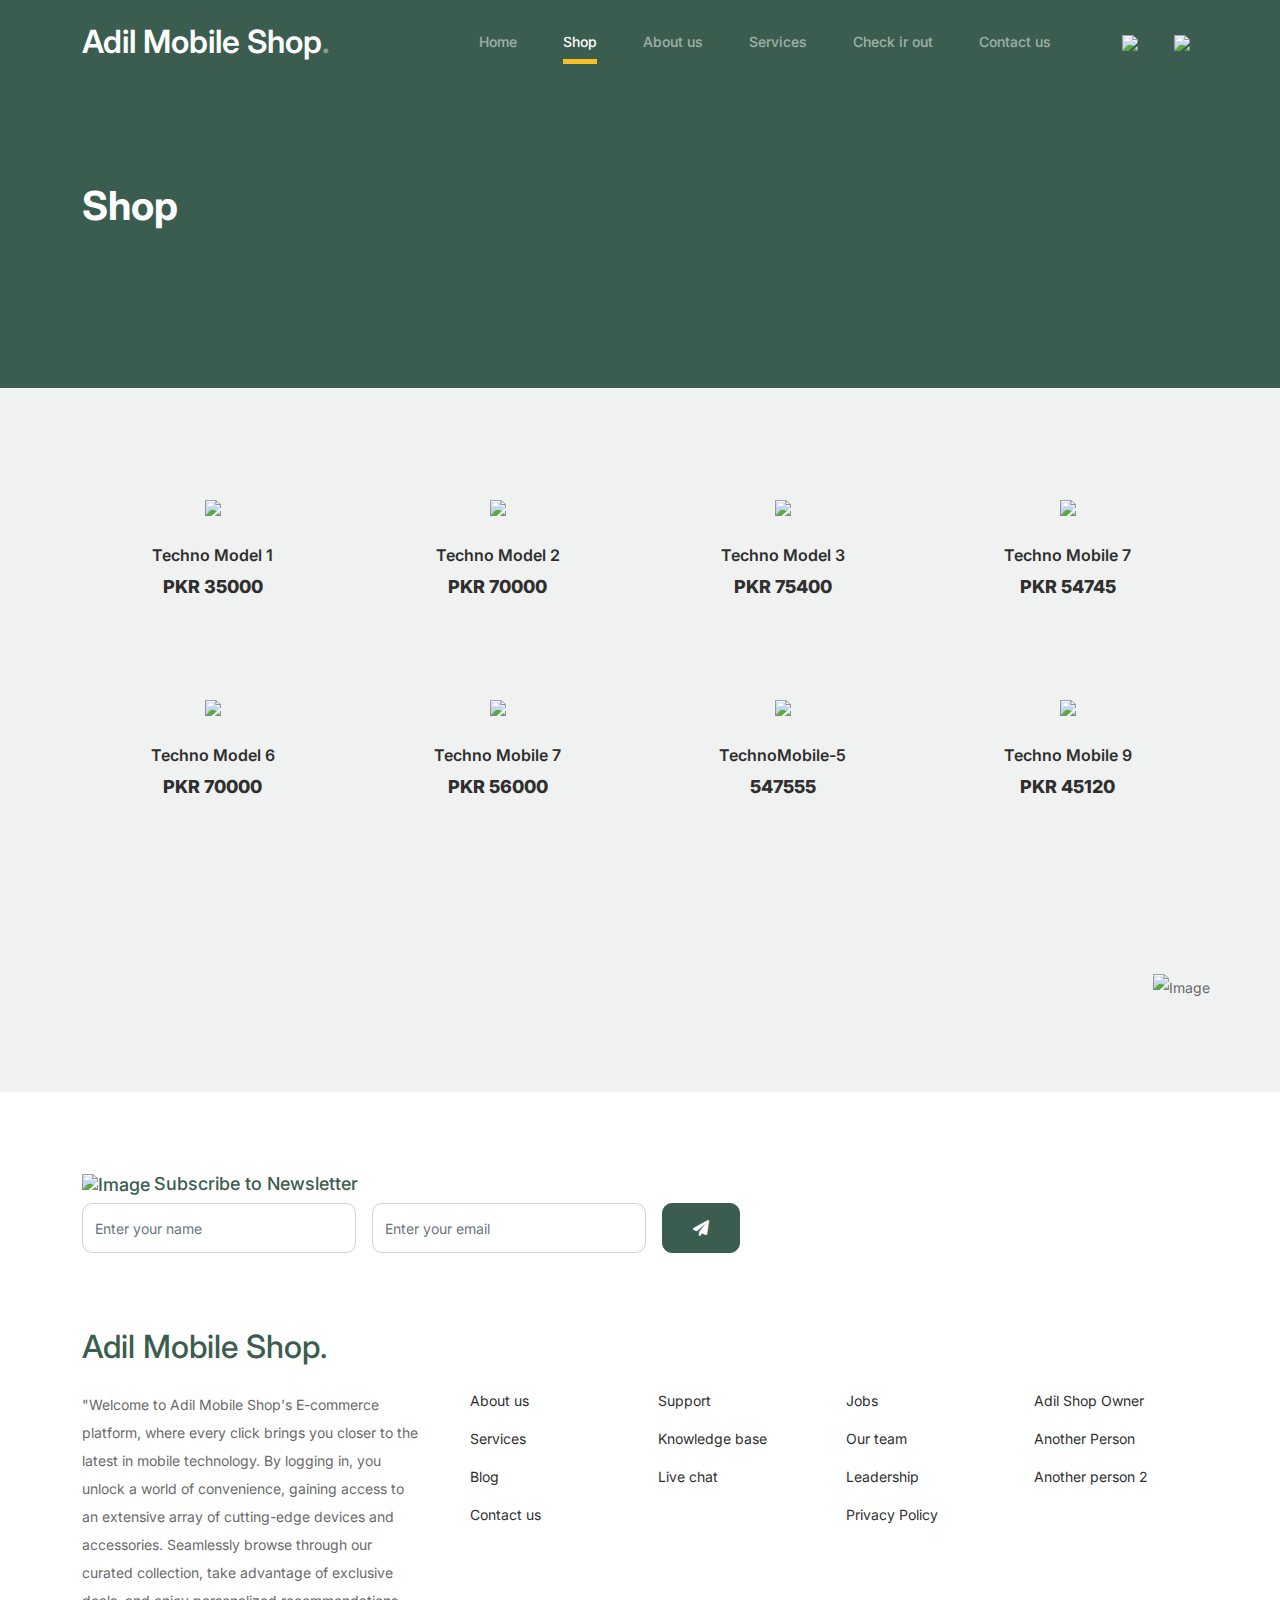
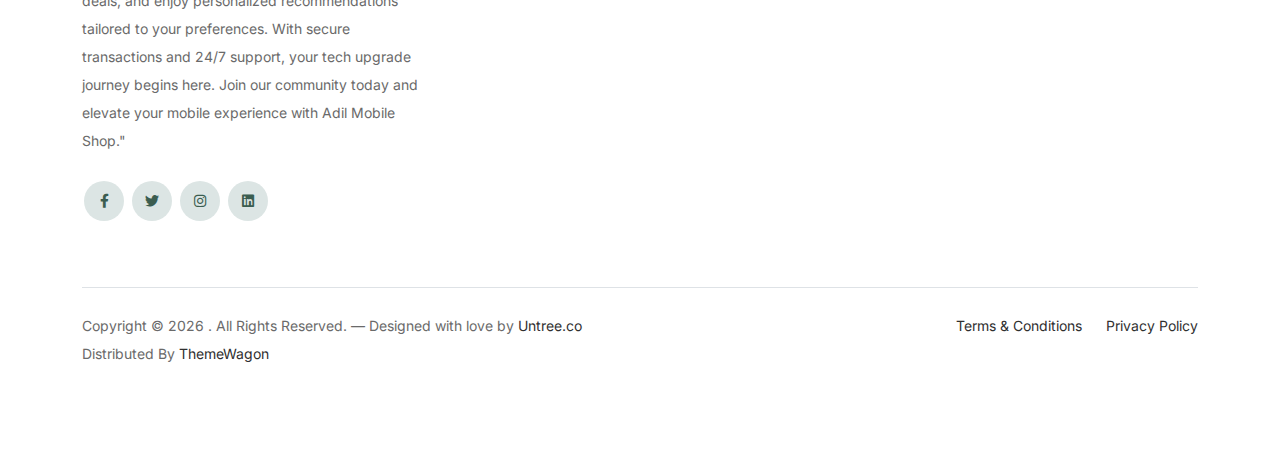
==== Prodcut Search Page.html @ b42d2dc9 "sample commit" ====
<!-- /*
* Bootstrap 5
* Template Name: Furni
* Template Author: Untree.co
* Template URI: https://untree.co/
* License: https://creativecommons.org/licenses/by/3.0/
*/ -->
<!DOCTYPE html>
<html lang="en">
  <head>
    <meta charset="utf-8" />
    <meta
      name="viewport"
      content="width=device-width, initial-scale=1, shrink-to-fit=no"
    />
    <meta name="author" content="Untree.co" />
    <link rel="shortcut icon" href="favicon.png" />

    <meta name="description" content="" />
    <meta name="keywords" content="bootstrap, bootstrap4" />

    <!-- Bootstrap CSS -->
    <link href="css/bootstrap.min.css" rel="stylesheet" />
    <link
      href="https://cdnjs.cloudflare.com/ajax/libs/font-awesome/6.0.0-beta3/css/all.min.css"
      rel="stylesheet"
    />
    <link href="css/tiny-slider.css" rel="stylesheet" />
    <link href="stylefurni.css" rel="stylesheet" />
    <title>Poduct Search Page</title>
  </head>

  <body>
    <!-- Start Header/Navigation -->
    <nav
      class="custom-navbar navbar navbar navbar-expand-md navbar-dark bg-dark"
      arial-label="Furni navigation bar"
    >
      <div class="container">
        <a class="navbar-brand" href="index.html"
          >Adil Mobile Shop<span>.</span></a
        >

        <button
          class="navbar-toggler"
          type="button"
          data-bs-toggle="collapse"
          data-bs-target="#navbarsFurni"
          aria-controls="navbarsFurni"
          aria-expanded="false"
          aria-label="Toggle navigation"
        >
          <span class="navbar-toggler-icon"></span>
        </button>

        <div class="collapse navbar-collapse" id="navbarsFurni">
          <ul class="custom-navbar-nav navbar-nav ms-auto mb-2 mb-md-0">
            <li class="nav-item">
              <a class="nav-link" href="index.html">Home</a>
            </li>
            <li class="active">
              <a class="nav-link" href="Prodcut Search Page.html">Shop</a>
            </li>
            <li><a class="nav-link" href="Aboutus.html">About us</a></li>
            <li><a class="nav-link" href="PRODUCTPAGE.html">Services</a></li>
            <li>
              <a class="nav-link" href="thispageisunderconstruction.html"
                >Check ir out</a
              >
            </li>
            <li><a class="nav-link" href="Aboutus.html">Contact us</a></li>
          </ul>

          <ul class="custom-navbar-cta navbar-nav mb-2 mb-md-0 ms-5">
            <li>
              <a class="nav-link" href="#"><img src="images/user.svg" /></a>
            </li>
            <li>
              <a class="nav-link" href="cart.html"
                ><img src="images/cart.svg"
              /></a>
            </li>
          </ul>
        </div>
      </div>
    </nav>
    <!-- End Header/Navigation -->

    <!-- Start Hero Section -->
    <div class="hero">
      <div class="container">
        <div class="row justify-content-between">
          <div class="col-lg-5">
            <div class="intro-excerpt">
              <h1>Shop</h1>
            </div>
          </div>
          <div class="col-lg-7"></div>
        </div>
      </div>
    </div>
    <!-- End Hero Section -->

    <div class="untree_co-section product-section before-footer-section">
      <div class="container">
        <div class="row">
          <!-- Start Column 1 -->
          <div class="col-12 col-md-4 col-lg-3 mb-5">
            <a class="product-item" href="PRODUCTPAGE.html">
              <img
                src="images/TechnoMobile-7.jpg"
                class="img-fluid product-thumbnail"
              />
              <h3 class="product-title">Techno Model 1</h3>
              <strong class="product-price">PKR 35000</strong>

              <span class="icon-cross">
                <img src="images/cross.svg" class="img-fluid" />
              </span>
            </a>
          </div>
          <!-- End Column 1 -->

          <!-- Start Column 2 -->
          <div class="col-12 col-md-4 col-lg-3 mb-5">
            <a class="product-item" href="PRODUCTPAGE.html">
              <img
                src="images/TechnoMobile-10.jpg"
                class="img-fluid product-thumbnail"
              />
              <h3 class="product-title">Techno Model 2</h3>
              <strong class="product-price">PKR 70000</strong>

              <span class="icon-cross">
                <img src="images/cross.svg" class="img-fluid" />
              </span>
            </a>
          </div>
          <!-- End Column 2 -->

          <!-- Start Column 3 -->
          <div class="col-12 col-md-4 col-lg-3 mb-5">
            <a class="product-item" href="PRODUCTPAGE.html">
              <img
                src="images/TechnoMobile-4.jpg"
                class="img-fluid product-thumbnail"
              />
              <h3 class="product-title">Techno Model 3</h3>
              <strong class="product-price">PKR 75400</strong>

              <span class="icon-cross">
                <img src="images/cross.svg" class="img-fluid" />
              </span>
            </a>
          </div>
          <!-- End Column 3 -->

          <!-- Start Column 4 -->
          <div class="col-12 col-md-4 col-lg-3 mb-5">
            <a class="product-item" href="PRODUCTPAGE.html">
              <img
                src="images/TechnoMobile-8.jpg"
                class="img-fluid product-thumbnail"
              />
              <h3 class="product-title">Techno Mobile 7</h3>
              <strong class="product-price">PKR 54745</strong>

              <span class="icon-cross">
                <img src="images/cross.svg" class="img-fluid" />
              </span>
            </a>
          </div>
          <!-- End Column 4 -->

          <!-- Start Column 1 -->
          <div class="col-12 col-md-4 col-lg-3 mb-5">
            <a class="product-item" href="PRODUCTPAGE.html">
              <img
                src="images/TechnoMobile.jpg"
                class="img-fluid product-thumbnail"
              />
              <h3 class="product-title">Techno Model 6</h3>
              <strong class="product-price">PKR 70000</strong>

              <span class="icon-cross">
                <img src="images/cross.svg" class="img-fluid" />
              </span>
            </a>
          </div>
          <!-- End Column 1 -->

          <!-- Start Column 2 -->
          <div class="col-12 col-md-4 col-lg-3 mb-5">
            <a class="product-item" href="PRODUCTPAGE.html">
              <img
                src="images/TechnoMobile-10.jpg"
                class="img-fluid product-thumbnail"
              />
              <h3 class="product-title">Techno Mobile 7</h3>
              <strong class="product-price">PKR 56000</strong>

              <span class="icon-cross">
                <img src="images/cross.svg" class="img-fluid" />
              </span>
            </a>
          </div>
          <!-- End Column 2 -->

          <!-- Start Column 3 -->
          <div class="col-12 col-md-4 col-lg-3 mb-5">
            <a class="product-item" href="PRODUCTPAGE.html">
              <img
                src="images/TechnoMobile-5.jpg"
                class="img-fluid product-thumbnail"
              />
              <h3 class="product-title">TechnoMobile-5</h3>
              <strong class="product-price">547555</strong>

              <span class="icon-cross">
                <img src="images/cross.svg" class="img-fluid" />
              </span>
            </a>
          </div>
          <!-- End Column 3 -->

          <!-- Start Column 4 -->
          <div class="col-12 col-md-4 col-lg-3 mb-5">
            <a class="product-item" href="PRODUCTPAGE.html">
              <img
                src="images/TechnoMobile-6.jpg"
                class="img-fluid product-thumbnail"
              />
              <h3 class="product-title">Techno Mobile 9</h3>
              <strong class="product-price">PKR 45120</strong>

              <span class="icon-cross">
                <img src="images/cross.svg" class="img-fluid" />
              </span>
            </a>
          </div>
          <!-- End Column 4 -->
        </div>
      </div>
    </div>

    <!-- Start Footer Section -->
    <footer class="footer-section">
      <div class="container relative">
        <div class="sofa-img">
          <img
            src="images/Mobile Collection.png"
            alt="Image"
            class="img-fluid"
          />
        </div>

        <div class="row">
          <div class="col-lg-8">
            <div class="subscription-form">
              <h3 class="d-flex align-items-center">
                <span class="me-1"
                  ><img
                    src="images/envelope-outline.svg"
                    alt="Image"
                    class="img-fluid" /></span
                ><span>Subscribe to Newsletter</span>
              </h3>

              <form action="#" class="row g-3">
                <div class="col-auto">
                  <input
                    type="text"
                    class="form-control"
                    placeholder="Enter your name"
                  />
                </div>
                <div class="col-auto">
                  <input
                    type="email"
                    class="form-control"
                    placeholder="Enter your email"
                  />
                </div>
                <div class="col-auto">
                  <button class="btn btn-primary">
                    <span class="fa fa-paper-plane"></span>
                  </button>
                </div>
              </form>
            </div>
          </div>
        </div>

        <div class="row g-5 mb-5">
          <div class="col-lg-4">
            <div class="mb-4 footer-logo-wrap">
              <a href="#" class="footer-logo">Adil Mobile Shop<span>.</span></a>
            </div>
            <p class="mb-4">
              "Welcome to Adil Mobile Shop's E-commerce platform, where every
              click brings you closer to the latest in mobile technology. By
              logging in, you unlock a world of convenience, gaining access to
              an extensive array of cutting-edge devices and accessories.
              Seamlessly browse through our curated collection, take advantage
              of exclusive deals, and enjoy personalized recommendations
              tailored to your preferences. With secure transactions and 24/7
              support, your tech upgrade journey begins here. Join our community
              today and elevate your mobile experience with Adil Mobile Shop."
            </p>

            <ul class="list-unstyled custom-social">
              <li>
                <a href="#"><span class="fa fa-brands fa-facebook-f"></span></a>
              </li>
              <li>
                <a href="#"><span class="fa fa-brands fa-twitter"></span></a>
              </li>
              <li>
                <a href="#"><span class="fa fa-brands fa-instagram"></span></a>
              </li>
              <li>
                <a href="#"><span class="fa fa-brands fa-linkedin"></span></a>
              </li>
            </ul>
          </div>

          <div class="col-lg-8">
            <div class="row links-wrap">
              <div class="col-6 col-sm-6 col-md-3">
                <ul class="list-unstyled">
                  <li><a href="#">About us</a></li>
                  <li><a href="#">Services</a></li>
                  <li><a href="#">Blog</a></li>
                  <li><a href="#">Contact us</a></li>
                </ul>
              </div>

              <div class="col-6 col-sm-6 col-md-3">
                <ul class="list-unstyled">
                  <li><a href="#">Support</a></li>
                  <li><a href="#">Knowledge base</a></li>
                  <li><a href="#">Live chat</a></li>
                </ul>
              </div>

              <div class="col-6 col-sm-6 col-md-3">
                <ul class="list-unstyled">
                  <li><a href="#">Jobs</a></li>
                  <li><a href="#">Our team</a></li>
                  <li><a href="#">Leadership</a></li>
                  <li><a href="#">Privacy Policy</a></li>
                </ul>
              </div>

              <div class="col-6 col-sm-6 col-md-3">
                <ul class="list-unstyled">
                  <li><a href="#">Adil Shop Owner</a></li>
                  <li><a href="#">Another Person</a></li>
                  <li><a href="#">Another person 2</a></li>
                </ul>
              </div>
            </div>
          </div>
        </div>

        <div class="border-top copyright">
          <div class="row pt-4">
            <div class="col-lg-6">
              <p class="mb-2 text-center text-lg-start">
                Copyright &copy;
                <script>
                  document.write(new Date().getFullYear());
                </script>
                . All Rights Reserved. &mdash; Designed with love by
                <a href="https://untree.co">Untree.co</a> Distributed By
                <a href="https://themewagon.com">ThemeWagon</a>
                <!-- License information: https://untree.co/license/ -->
              </p>
            </div>

            <div class="col-lg-6 text-center text-lg-end">
              <ul class="list-unstyled d-inline-flex ms-auto">
                <li class="me-4"><a href="#">Terms &amp; Conditions</a></li>
                <li><a href="#">Privacy Policy</a></li>
              </ul>
            </div>
          </div>
        </div>
      </div>
    </footer>
    <!-- End Footer Section -->

    <script src="js/bootstrap.bundle.min.js"></script>
    <script src="js/tiny-slider.js"></script>
    <script src="js/custom.js"></script>
  </body>
</html>
---- css/tiny-slider.css ----
.tns-outer{padding:0 !important}.tns-outer [hidden]{display:none !important}.tns-outer [aria-controls],.tns-outer [data-action]{cursor:pointer}.tns-slider{-webkit-transition:all 0s;-moz-transition:all 0s;transition:all 0s}.tns-slider>.tns-item{-webkit-box-sizing:border-box;-moz-box-sizing:border-box;box-sizing:border-box}.tns-horizontal.tns-subpixel{white-space:nowrap}.tns-horizontal.tns-subpixel>.tns-item{display:inline-block;vertical-align:top;white-space:normal}.tns-horizontal.tns-no-subpixel:after{content:'';display:table;clear:both}.tns-horizontal.tns-no-subpixel>.tns-item{float:left}.tns-horizontal.tns-carousel.tns-no-subpixel>.tns-item{margin-right:-100%}.tns-no-calc{position:relative;left:0}.tns-gallery{position:relative;left:0;min-height:1px}.tns-gallery>.tns-item{position:absolute;left:-100%;-webkit-transition:transform 0s, opacity 0s;-moz-transition:transform 0s, opacity 0s;transition:transform 0s, opacity 0s}.tns-gallery>.tns-slide-active{position:relative;left:auto !important}.tns-gallery>.tns-moving{-webkit-transition:all 0.25s;-moz-transition:all 0.25s;transition:all 0.25s}.tns-autowidth{display:inline-block}.tns-lazy-img{-webkit-transition:opacity 0.6s;-moz-transition:opacity 0.6s;transition:opacity 0.6s;opacity:0.6}.tns-lazy-img.tns-complete{opacity:1}.tns-ah{-webkit-transition:height 0s;-moz-transition:height 0s;transition:height 0s}.tns-ovh{overflow:hidden}.tns-visually-hidden{position:absolute;left:-10000em}.tns-transparent{opacity:0;visibility:hidden}.tns-fadeIn{opacity:1;filter:alpha(opacity=100);z-index:0}.tns-normal,.tns-fadeOut{opacity:0;filter:alpha(opacity=0);z-index:-1}.tns-vpfix{white-space:nowrap}.tns-vpfix>div,.tns-vpfix>li{display:inline-block}.tns-t-subp2{margin:0 auto;width:310px;position:relative;height:10px;overflow:hidden}.tns-t-ct{width:2333.3333333%;width:-webkit-calc(100% * 70 / 3);width:-moz-calc(100% * 70 / 3);width:calc(100% * 70 / 3);position:absolute;right:0}.tns-t-ct:after{content:'';display:table;clear:both}.tns-t-ct>div{width:1.4285714%;width:-webkit-calc(100% / 70);width:-moz-calc(100% / 70);width:calc(100% / 70);height:10px;float:left}

/*# sourceMappingURL=sourcemaps/tiny-slider.css.map */
---- stylefurni.css ----
/*
* Template Name: UntreeStore
* Template Author: Untree.co
* Author URI: https://untree.co/
* License: https://creativecommons.org/licenses/by/3.0/
*/
@import url("https://fonts.googleapis.com/css2?family=Inter:wght@400;500;600;700;800&display=swap");
body {
  overflow-x: hidden;
  position: relative; }

body {
  font-family: "Inter", sans-serif;
  font-weight: 400;
  line-height: 28px;
  color: #6a6a6a;
  font-size: 14px;
  background-color: #eff2f1; }

a {
  text-decoration: none;
  -webkit-transition: .3s all ease;
  -o-transition: .3s all ease;
  transition: .3s all ease;
  color: #2f2f2f;
  text-decoration: underline; }
  a:hover {
    color: #2f2f2f;
    text-decoration: none; }
  a.more {
    font-weight: 600; }

.custom-navbar {
  background: #3b5d50 !important;
  padding-top: 20px;
  padding-bottom: 20px; }
  .custom-navbar .navbar-brand {
    font-size: 32px;
    font-weight: 600; }
    .custom-navbar .navbar-brand > span {
      opacity: .4; }
  .custom-navbar .navbar-toggler {
    border-color: transparent; }
    .custom-navbar .navbar-toggler:active, .custom-navbar .navbar-toggler:focus {
      -webkit-box-shadow: none;
      box-shadow: none;
      outline: none; }
  @media (min-width: 992px) {
    .custom-navbar .custom-navbar-nav li {
      margin-left: 15px;
      margin-right: 15px; } }
  .custom-navbar .custom-navbar-nav li a {
    font-weight: 500;
    color: #ffffff !important;
    opacity: .5;
    -webkit-transition: .3s all ease;
    -o-transition: .3s all ease;
    transition: .3s all ease;
    position: relative; }
    @media (min-width: 768px) {
      .custom-navbar .custom-navbar-nav li a:before {
        content: "";
        position: absolute;
        bottom: 0;
        left: 8px;
        right: 8px;
        background: #f9bf29;
        height: 5px;
        opacity: 1;
        visibility: visible;
        width: 0;
        -webkit-transition: .15s all ease-out;
        -o-transition: .15s all ease-out;
        transition: .15s all ease-out; } }
    .custom-navbar .custom-navbar-nav li a:hover {
      opacity: 1; }
      .custom-navbar .custom-navbar-nav li a:hover:before {
        width: calc(100% - 16px); }
  .custom-navbar .custom-navbar-nav li.active a {
    opacity: 1; }
    .custom-navbar .custom-navbar-nav li.active a:before {
      width: calc(100% - 16px); }
  .custom-navbar .custom-navbar-cta {
    margin-left: 0 !important;
    -webkit-box-orient: horizontal;
    -webkit-box-direction: normal;
    -ms-flex-direction: row;
    flex-direction: row; }
    @media (min-width: 768px) {
      .custom-navbar .custom-navbar-cta {
        margin-left: 40px !important; } }
    .custom-navbar .custom-navbar-cta li {
      margin-left: 0px;
      margin-right: 0px; }
      .custom-navbar .custom-navbar-cta li:first-child {
        margin-right: 20px; }

.hero {
  background: #3b5d50;
  padding: calc(4rem - 30px) 0 0rem 0; }
  @media (min-width: 768px) {
    .hero {
      padding: calc(4rem - 30px) 0 4rem 0; } }
  @media (min-width: 992px) {
    .hero {
      padding: calc(8rem - 30px) 0 8rem 0; } }
  .hero .intro-excerpt {
    position: relative;
    z-index: 4; }
    @media (min-width: 992px) {
      .hero .intro-excerpt {
        max-width: 450px; } }
  .hero h1 {
    font-weight: 700;
    color: #ffffff;
    margin-bottom: 30px; }
    @media (min-width: 1400px) {
      .hero h1 {
        font-size: 54px; } }
  .hero p {
    color: rgba(255, 255, 255, 0.5);
    margin-botom: 30px; }
  .hero .hero-img-wrap {
    position: relative; }
    .hero .hero-img-wrap img {
      position: relative;
      top: 0px;
      right: 0px;
      z-index: 2;
      max-width: 780px;
      left: -20px; }
      @media (min-width: 768px) {
        .hero .hero-img-wrap img {
          right: 0px;
          left: -100px; } }
      @media (min-width: 992px) {
        .hero .hero-img-wrap img {
          left: 0px;
          top: -80px;
          position: absolute;
          right: -50px; } }
      @media (min-width: 1200px) {
        .hero .hero-img-wrap img {
          left: 0px;
          top: -80px;
          right: -100px; } }
    .hero .hero-img-wrap:after {
      content: "";
      position: absolute;
      width: 255px;
      height: 217px;
      background-image: url("../images/dots-light.svg");
      background-size: contain;
      background-repeat: no-repeat;
      right: -100px;
      top: -0px; }
      @media (min-width: 1200px) {
        .hero .hero-img-wrap:after {
          top: -40px; } }

.btn {
  font-weight: 600;
  padding: 12px 30px;
  border-radius: 30px;
  color: #ffffff;
  background: #2f2f2f;
  border-color: #2f2f2f; }
  .btn:hover {
    color: #ffffff;
    background: #222222;
    border-color: #222222; }
  .btn:active, .btn:focus {
    outline: none !important;
    -webkit-box-shadow: none;
    box-shadow: none; }
  .btn.btn-primary {
    background: #3b5d50;
    border-color: #3b5d50; }
    .btn.btn-primary:hover {
      background: #314d43;
      border-color: #314d43; }
  .btn.btn-secondary {
    color: #2f2f2f;
    background: #f9bf29;
    border-color: #f9bf29; }
    .btn.btn-secondary:hover {
      background: #f8b810;
      border-color: #f8b810; }
  .btn.btn-white-outline {
    background: transparent;
    border-width: 2px;
    border-color: rgba(255, 255, 255, 0.3); }
    .btn.btn-white-outline:hover {
      border-color: white;
      color: #ffffff; }

.section-title {
  color: #2f2f2f; }

.product-section {
  padding: 7rem 0; }
  .product-section .product-item {
    text-align: center;
    text-decoration: none;
    display: block;
    position: relative;
    padding-bottom: 50px;
    cursor: pointer; }
    .product-section .product-item .product-thumbnail {
      margin-bottom: 30px;
      position: relative;
      top: 0;
      -webkit-transition: .3s all ease;
      -o-transition: .3s all ease;
      transition: .3s all ease; }
    .product-section .product-item h3 {
      font-weight: 600;
      font-size: 16px; }
    .product-section .product-item strong {
      font-weight: 800 !important;
      font-size: 18px !important; }
    .product-section .product-item h3, .product-section .product-item strong {
      color: #2f2f2f;
      text-decoration: none; }
    .product-section .product-item .icon-cross {
      position: absolute;
      width: 35px;
      height: 35px;
      display: inline-block;
      background: #2f2f2f;
      bottom: 15px;
      left: 50%;
      -webkit-transform: translateX(-50%);
      -ms-transform: translateX(-50%);
      transform: translateX(-50%);
      margin-bottom: -17.5px;
      border-radius: 50%;
      opacity: 0;
      visibility: hidden;
      -webkit-transition: .3s all ease;
      -o-transition: .3s all ease;
      transition: .3s all ease; }
      .product-section .product-item .icon-cross img {
        position: absolute;
        left: 50%;
        top: 50%;
        -webkit-transform: translate(-50%, -50%);
        -ms-transform: translate(-50%, -50%);
        transform: translate(-50%, -50%); }
    .product-section .product-item:before {
      bottom: 0;
      left: 0;
      right: 0;
      position: absolute;
      content: "";
      background: #dce5e4;
      height: 0%;
      z-index: -1;
      border-radius: 10px;
      -webkit-transition: .3s all ease;
      -o-transition: .3s all ease;
      transition: .3s all ease; }
    .product-section .product-item:hover .product-thumbnail {
      top: -25px; }
    .product-section .product-item:hover .icon-cross {
      bottom: 0;
      opacity: 1;
      visibility: visible; }
    .product-section .product-item:hover:before {
      height: 70%; }

.why-choose-section {
  padding: 7rem 0; }
  .why-choose-section .img-wrap {
    position: relative; }
    .why-choose-section .img-wrap:before {
      position: absolute;
      content: "";
      width: 255px;
      height: 217px;
      background-image: url("../images/dots-yellow.svg");
      background-repeat: no-repeat;
      background-size: contain;
      -webkit-transform: translate(-40%, -40%);
      -ms-transform: translate(-40%, -40%);
      transform: translate(-40%, -40%);
      z-index: -1; }
    .why-choose-section .img-wrap img {
      border-radius: 20px; }

.feature {
  margin-bottom: 30px; }
  .feature .icon {
    display: inline-block;
    position: relative;
    margin-bottom: 20px; }
    .feature .icon:before {
      content: "";
      width: 33px;
      height: 33px;
      position: absolute;
      background: rgba(59, 93, 80, 0.2);
      border-radius: 50%;
      right: -8px;
      bottom: 0; }
  .feature h3 {
    font-size: 14px;
    color: #2f2f2f; }
  .feature p {
    font-size: 14px;
    line-height: 22px;
    color: #6a6a6a; }

.we-help-section {
  padding: 7rem 0; }
  .we-help-section .imgs-grid {
    display: -ms-grid;
    display: grid;
    -ms-grid-columns: (1fr)[27];
    grid-template-columns: repeat(27, 1fr);
    position: relative; }
    .we-help-section .imgs-grid:before {
      position: absolute;
      content: "";
      width: 255px;
      height: 217px;
      background-image: url("../images/dots-green.svg");
      background-size: contain;
      background-repeat: no-repeat;
      -webkit-transform: translate(-40%, -40%);
      -ms-transform: translate(-40%, -40%);
      transform: translate(-40%, -40%);
      z-index: -1; }
    .we-help-section .imgs-grid .grid {
      position: relative; }
      .we-help-section .imgs-grid .grid img {
        border-radius: 20px;
        max-width: 100%; }
      .we-help-section .imgs-grid .grid.grid-1 {
        -ms-grid-column: 1;
        -ms-grid-column-span: 18;
        grid-column: 1 / span 18;
        -ms-grid-row: 1;
        -ms-grid-row-span: 27;
        grid-row: 1 / span 27; }
      .we-help-section .imgs-grid .grid.grid-2 {
        -ms-grid-column: 19;
        -ms-grid-column-span: 27;
        grid-column: 19 / span 27;
        -ms-grid-row: 1;
        -ms-grid-row-span: 5;
        grid-row: 1 / span 5;
        padding-left: 20px; }
      .we-help-section .imgs-grid .grid.grid-3 {
        -ms-grid-column: 14;
        -ms-grid-column-span: 16;
        grid-column: 14 / span 16;
        -ms-grid-row: 6;
        -ms-grid-row-span: 27;
        grid-row: 6 / span 27;
        padding-top: 20px; }

.custom-list {
  width: 100%; }
  .custom-list li {
    display: inline-block;
    width: calc(50% - 20px);
    margin-bottom: 12px;
    line-height: 1.5;
    position: relative;
    padding-left: 20px; }
    .custom-list li:before {
      content: "";
      width: 8px;
      height: 8px;
      border-radius: 50%;
      border: 2px solid #3b5d50;
      position: absolute;
      left: 0;
      top: 8px; }

.popular-product {
  padding: 0 0 7rem 0; }
  .popular-product .product-item-sm h3 {
    font-size: 14px;
    font-weight: 700;
    color: #2f2f2f; }
  .popular-product .product-item-sm a {
    text-decoration: none;
    color: #2f2f2f;
    -webkit-transition: .3s all ease;
    -o-transition: .3s all ease;
    transition: .3s all ease; }
    .popular-product .product-item-sm a:hover {
      color: rgba(47, 47, 47, 0.5); }
  .popular-product .product-item-sm p {
    line-height: 1.4;
    margin-bottom: 10px;
    font-size: 14px; }
  .popular-product .product-item-sm .thumbnail {
    margin-right: 10px;
    -webkit-box-flex: 0;
    -ms-flex: 0 0 120px;
    flex: 0 0 120px;
    position: relative; }
    .popular-product .product-item-sm .thumbnail:before {
      content: "";
      position: absolute;
      border-radius: 20px;
      background: #dce5e4;
      width: 98px;
      height: 98px;
      top: 50%;
      left: 50%;
      -webkit-transform: translate(-50%, -50%);
      -ms-transform: translate(-50%, -50%);
      transform: translate(-50%, -50%);
      z-index: -1; }

.testimonial-section {
  padding: 3rem 0 7rem 0; }

.testimonial-slider-wrap {
  position: relative; }
  .testimonial-slider-wrap .tns-inner {
    padding-top: 30px; }
  .testimonial-slider-wrap .item .testimonial-block blockquote {
    font-size: 16px; }
    @media (min-width: 768px) {
      .testimonial-slider-wrap .item .testimonial-block blockquote {
        line-height: 32px;
        font-size: 18px; } }
  .testimonial-slider-wrap .item .testimonial-block .author-info .author-pic {
    margin-bottom: 20px; }
    .testimonial-slider-wrap .item .testimonial-block .author-info .author-pic img {
      max-width: 80px;
      border-radius: 50%; }
  .testimonial-slider-wrap .item .testimonial-block .author-info h3 {
    font-size: 14px;
    font-weight: 700;
    color: #2f2f2f;
    margin-bottom: 0; }
  .testimonial-slider-wrap #testimonial-nav {
    position: absolute;
    top: 50%;
    z-index: 99;
    width: 100%;
    display: none; }
    @media (min-width: 768px) {
      .testimonial-slider-wrap #testimonial-nav {
        display: block; } }
    .testimonial-slider-wrap #testimonial-nav > span {
      cursor: pointer;
      position: absolute;
      width: 58px;
      height: 58px;
      line-height: 58px;
      border-radius: 50%;
      background: rgba(59, 93, 80, 0.1);
      color: #2f2f2f;
      -webkit-transition: .3s all ease;
      -o-transition: .3s all ease;
      transition: .3s all ease; }
      .testimonial-slider-wrap #testimonial-nav > span:hover {
        background: #3b5d50;
        color: #ffffff; }
    .testimonial-slider-wrap #testimonial-nav .prev {
      left: -10px; }
    .testimonial-slider-wrap #testimonial-nav .next {
      right: 0; }
  .testimonial-slider-wrap .tns-nav {
    position: absolute;
    bottom: -50px;
    left: 50%;
    -webkit-transform: translateX(-50%);
    -ms-transform: translateX(-50%);
    transform: translateX(-50%); }
    .testimonial-slider-wrap .tns-nav button {
      background: none;
      border: none;
      display: inline-block;
      position: relative;
      width: 0 !important;
      height: 7px !important;
      margin: 2px; }
      .testimonial-slider-wrap .tns-nav button:active, .testimonial-slider-wrap .tns-nav button:focus, .testimonial-slider-wrap .tns-nav button:hover {
        outline: none;
        -webkit-box-shadow: none;
        box-shadow: none;
        background: none; }
      .testimonial-slider-wrap .tns-nav button:before {
        display: block;
        width: 7px;
        height: 7px;
        left: 0;
        top: 0;
        position: absolute;
        content: "";
        border-radius: 50%;
        -webkit-transition: .3s all ease;
        -o-transition: .3s all ease;
        transition: .3s all ease;
        background-color: #d6d6d6; }
      .testimonial-slider-wrap .tns-nav button:hover:before, .testimonial-slider-wrap .tns-nav button.tns-nav-active:before {
        background-color: #3b5d50; }

.before-footer-section {
  padding: 7rem 0 12rem 0 !important; }

.blog-section {
  padding: 7rem 0 12rem 0; }
  .blog-section .post-entry a {
    text-decoration: none; }
  .blog-section .post-entry .post-thumbnail {
    display: block;
    margin-bottom: 20px; }
    .blog-section .post-entry .post-thumbnail img {
      border-radius: 20px;
      -webkit-transition: .3s all ease;
      -o-transition: .3s all ease;
      transition: .3s all ease; }
  .blog-section .post-entry .post-content-entry {
    padding-left: 15px;
    padding-right: 15px; }
    .blog-section .post-entry .post-content-entry h3 {
      font-size: 16px;
      margin-bottom: 0;
      font-weight: 600;
      margin-bottom: 7px; }
    .blog-section .post-entry .post-content-entry .meta {
      font-size: 14px; }
      .blog-section .post-entry .post-content-entry .meta a {
        font-weight: 600; }
  .blog-section .post-entry:hover .post-thumbnail img, .blog-section .post-entry:focus .post-thumbnail img {
    opacity: .7; }

.footer-section {
  padding: 80px 0;
  background: #ffffff; }
  .footer-section .relative {
    position: relative; }
  .footer-section a {
    text-decoration: none;
    color: #2f2f2f;
    -webkit-transition: .3s all ease;
    -o-transition: .3s all ease;
    transition: .3s all ease; }
    .footer-section a:hover {
      color: rgba(47, 47, 47, 0.5); }
  .footer-section .subscription-form {
    margin-bottom: 40px;
    position: relative;
    z-index: 2;
    margin-top: 100px; }
    @media (min-width: 992px) {
      .footer-section .subscription-form {
        margin-top: 0px;
        margin-bottom: 80px; } }
    .footer-section .subscription-form h3 {
      font-size: 18px;
      font-weight: 500;
      color: #3b5d50; }
    .footer-section .subscription-form .form-control {
      height: 50px;
      border-radius: 10px;
      font-family: "Inter", sans-serif; }
      .footer-section .subscription-form .form-control:active, .footer-section .subscription-form .form-control:focus {
        outline: none;
        -webkit-box-shadow: none;
        box-shadow: none;
        border-color: #3b5d50;
        -webkit-box-shadow: 0 1px 4px 0 rgba(0, 0, 0, 0.2);
        box-shadow: 0 1px 4px 0 rgba(0, 0, 0, 0.2); }
      .footer-section .subscription-form .form-control::-webkit-input-placeholder {
        font-size: 14px; }
      .footer-section .subscription-form .form-control::-moz-placeholder {
        font-size: 14px; }
      .footer-section .subscription-form .form-control:-ms-input-placeholder {
        font-size: 14px; }
      .footer-section .subscription-form .form-control:-moz-placeholder {
        font-size: 14px; }
    .footer-section .subscription-form .btn {
      border-radius: 10px !important; }
  .footer-section .sofa-img {
    position: absolute;
    top: -200px;
    z-index: 1;
    right: 0; }
    .footer-section .sofa-img img {
      max-width: 380px; }
  .footer-section .links-wrap {
    margin-top: 0px; }
    @media (min-width: 992px) {
      .footer-section .links-wrap {
        margin-top: 54px; } }
    .footer-section .links-wrap ul li {
      margin-bottom: 10px; }
  .footer-section .footer-logo-wrap .footer-logo {
    font-size: 32px;
    font-weight: 500;
    text-decoration: none;
    color: #3b5d50; }
  .footer-section .custom-social li {
    margin: 2px;
    display: inline-block; }
    .footer-section .custom-social li a {
      width: 40px;
      height: 40px;
      text-align: center;
      line-height: 40px;
      display: inline-block;
      background: #dce5e4;
      color: #3b5d50;
      border-radius: 50%; }
      .footer-section .custom-social li a:hover {
        background: #3b5d50;
        color: #ffffff; }
  .footer-section .border-top {
    border-color: #dce5e4; }
    .footer-section .border-top.copyright {
      font-size: 14px !important; }

.untree_co-section {
  padding: 7rem 0; }

.form-control {
  height: 50px;
  border-radius: 10px;
  font-family: "Inter", sans-serif; }
  .form-control:active, .form-control:focus {
    outline: none;
    -webkit-box-shadow: none;
    box-shadow: none;
    border-color: #3b5d50;
    -webkit-box-shadow: 0 1px 4px 0 rgba(0, 0, 0, 0.2);
    box-shadow: 0 1px 4px 0 rgba(0, 0, 0, 0.2); }
  .form-control::-webkit-input-placeholder {
    font-size: 14px; }
  .form-control::-moz-placeholder {
    font-size: 14px; }
  .form-control:-ms-input-placeholder {
    font-size: 14px; }
  .form-control:-moz-placeholder {
    font-size: 14px; }

.service {
  line-height: 1.5; }
  .service .service-icon {
    border-radius: 10px;
    -webkit-box-flex: 0;
    -ms-flex: 0 0 50px;
    flex: 0 0 50px;
    height: 50px;
    line-height: 50px;
    text-align: center;
    background: #3b5d50;
    margin-right: 20px;
    color: #ffffff; }

textarea {
  height: auto !important; }

.site-blocks-table {
  overflow: auto; }
  .site-blocks-table .product-thumbnail {
    width: 200px; }
  .site-blocks-table .btn {
    padding: 2px 10px; }
  .site-blocks-table thead th {
    padding: 30px;
    text-align: center;
    border-width: 0px !important;
    vertical-align: middle;
    color: rgba(0, 0, 0, 0.8);
    font-size: 18px; }
  .site-blocks-table td {
    padding: 20px;
    text-align: center;
    vertical-align: middle;
    color: rgba(0, 0, 0, 0.8); }
  .site-blocks-table tbody tr:first-child td {
    border-top: 1px solid #3b5d50 !important; }
  .site-blocks-table .btn {
    background: none !important;
    color: #000000;
    border: none;
    height: auto !important; }

.site-block-order-table th {
  border-top: none !important;
  border-bottom-width: 1px !important; }

.site-block-order-table td, .site-block-order-table th {
  color: #000000; }

.couponcode-wrap input {
  border-radius: 10px !important; }

.text-primary {
  color: #3b5d50 !important; }

.thankyou-icon {
  position: relative;
  color: #3b5d50; }
  .thankyou-icon:before {
    position: absolute;
    content: "";
    width: 50px;
    height: 50px;
    border-radius: 50%;
    background: rgba(59, 93, 80, 0.2); }
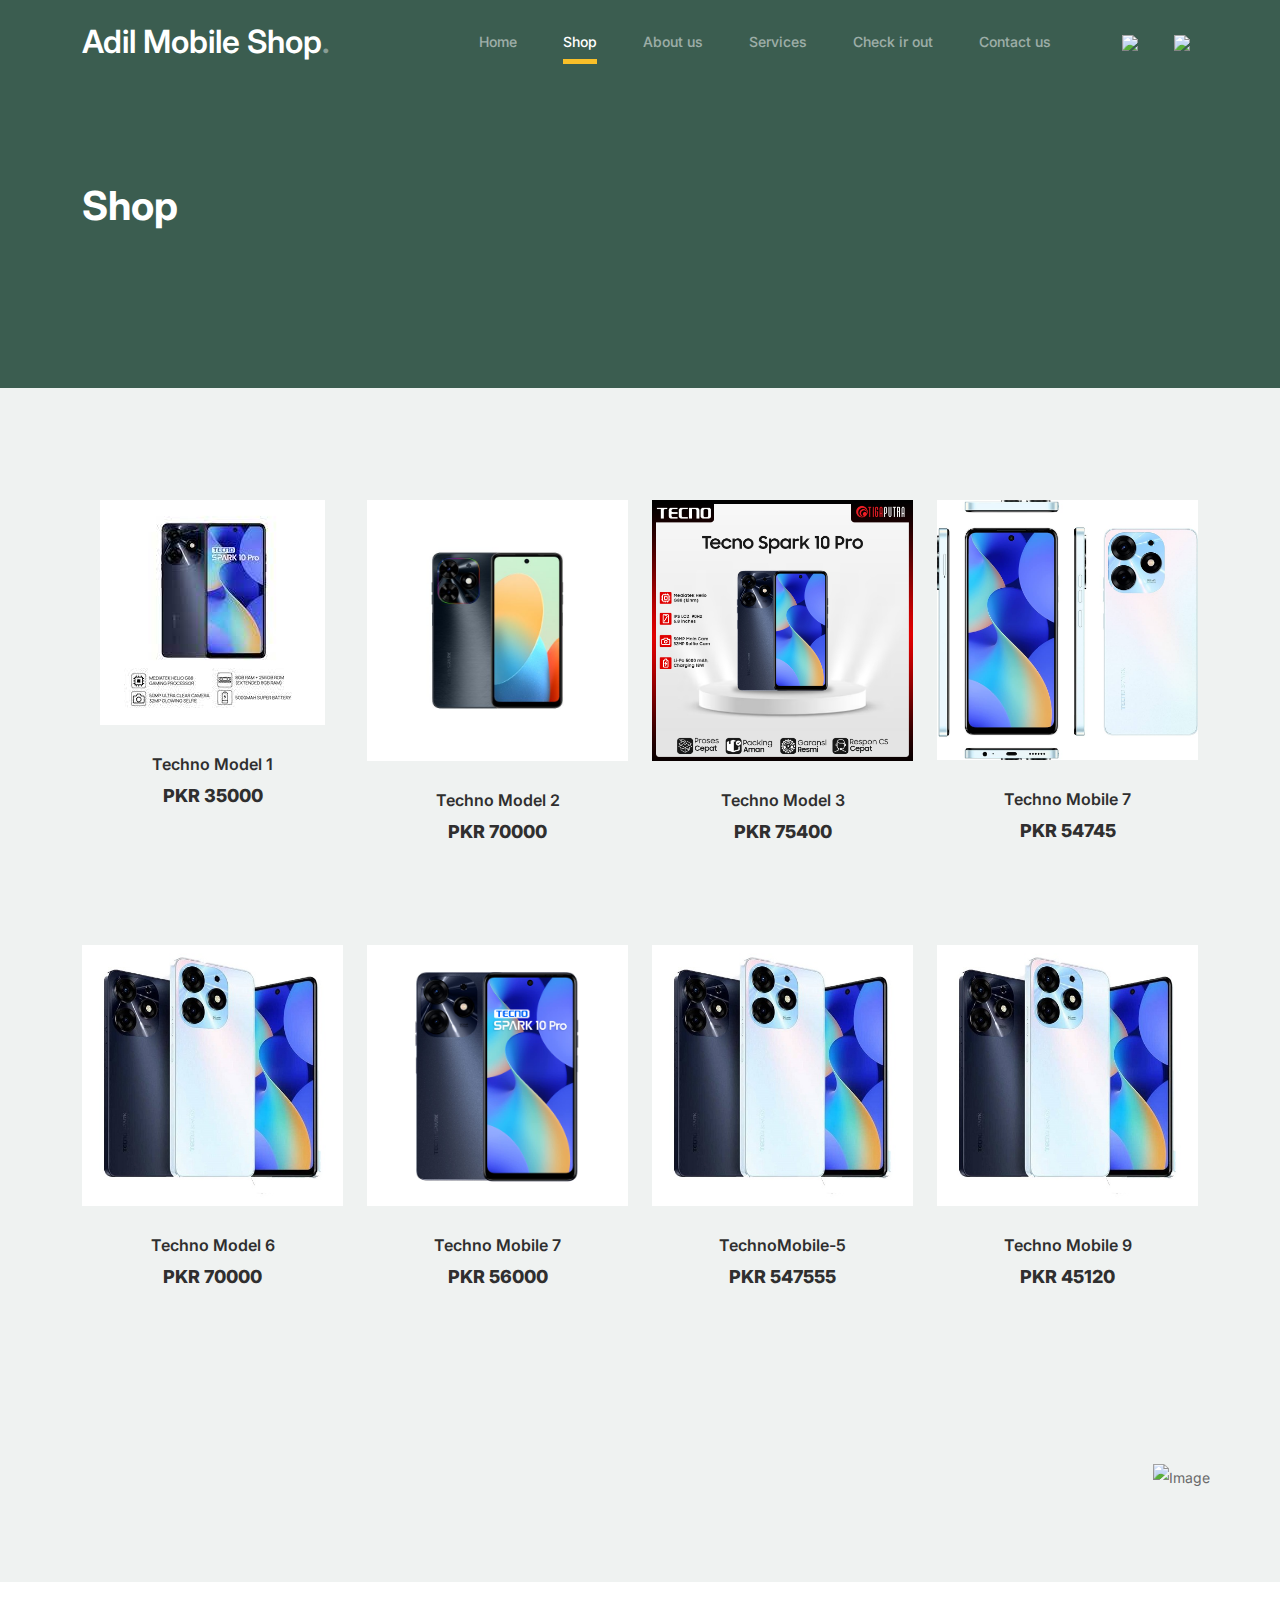
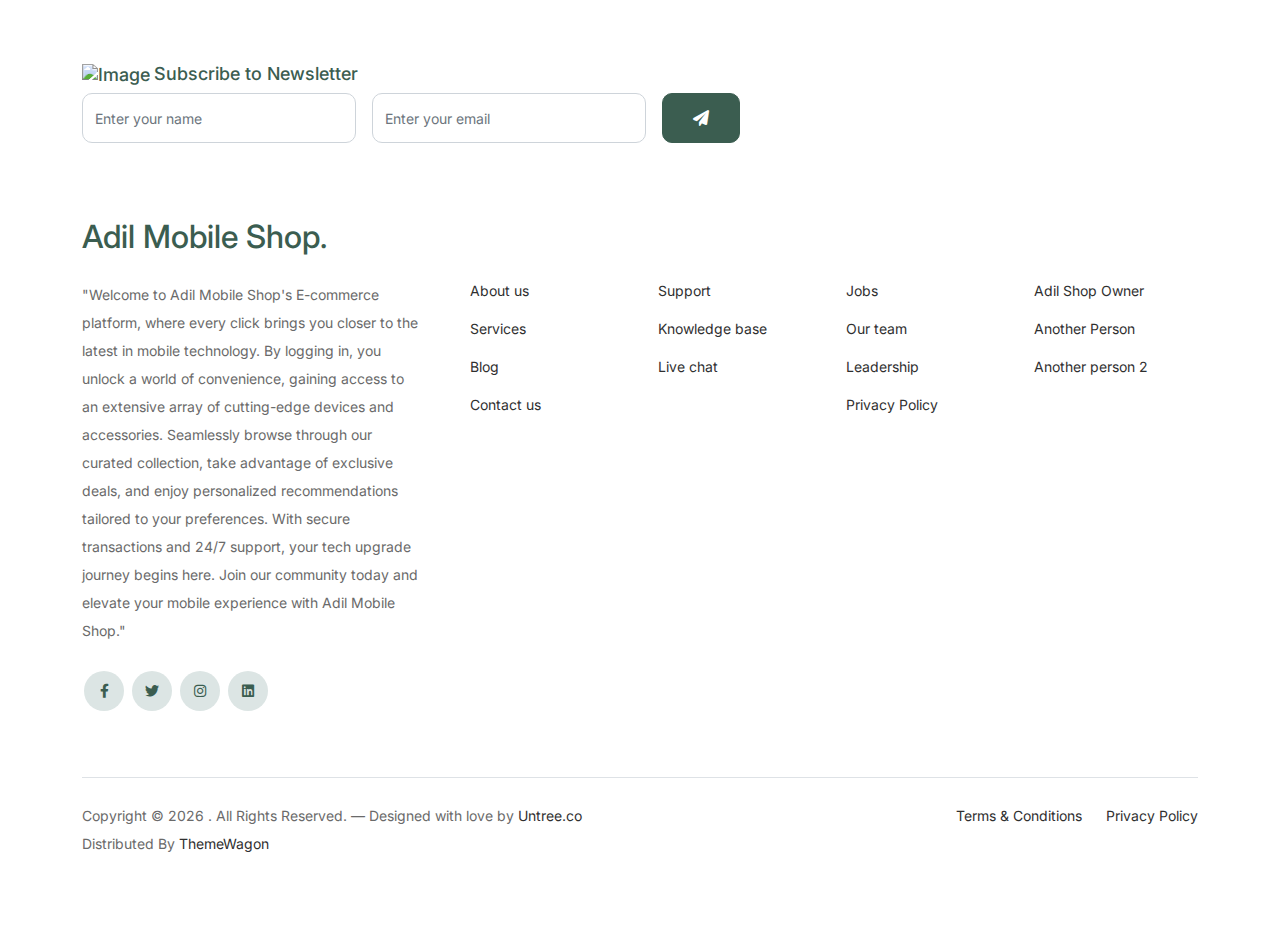
==== commit 1f99faeb: "new file:   A1.jpg 	new file:   A10.jpg 	new file:   A2.jpg 	new file:   A3.jpg 	new file:   A4.jpg " ====
--- a/Prodcut Search Page.html
+++ b/Prodcut Search Page.html
@@ -107,10 +107,7 @@
           <!-- Start Column 1 -->
           <div class="col-12 col-md-4 col-lg-3 mb-5">
             <a class="product-item" href="PRODUCTPAGE.html">
-              <img
-                src="images/TechnoMobile-7.jpg"
-                class="img-fluid product-thumbnail"
-              />
+              <img src="A1.jpg" class="img-fluid product-thumbnail" />
               <h3 class="product-title">Techno Model 1</h3>
               <strong class="product-price">PKR 35000</strong>
 
@@ -124,10 +121,7 @@
           <!-- Start Column 2 -->
           <div class="col-12 col-md-4 col-lg-3 mb-5">
             <a class="product-item" href="PRODUCTPAGE.html">
-              <img
-                src="images/TechnoMobile-10.jpg"
-                class="img-fluid product-thumbnail"
-              />
+              <img src="A2.jpg" class="img-fluid product-thumbnail" />
               <h3 class="product-title">Techno Model 2</h3>
               <strong class="product-price">PKR 70000</strong>
 
@@ -141,10 +135,7 @@
           <!-- Start Column 3 -->
           <div class="col-12 col-md-4 col-lg-3 mb-5">
             <a class="product-item" href="PRODUCTPAGE.html">
-              <img
-                src="images/TechnoMobile-4.jpg"
-                class="img-fluid product-thumbnail"
-              />
+              <img src="A3.jpg" class="img-fluid product-thumbnail" />
               <h3 class="product-title">Techno Model 3</h3>
               <strong class="product-price">PKR 75400</strong>
 
@@ -158,10 +149,7 @@
           <!-- Start Column 4 -->
           <div class="col-12 col-md-4 col-lg-3 mb-5">
             <a class="product-item" href="PRODUCTPAGE.html">
-              <img
-                src="images/TechnoMobile-8.jpg"
-                class="img-fluid product-thumbnail"
-              />
+              <img src="A4.jpg" class="img-fluid product-thumbnail" />
               <h3 class="product-title">Techno Mobile 7</h3>
               <strong class="product-price">PKR 54745</strong>
 
@@ -175,10 +163,7 @@
           <!-- Start Column 1 -->
           <div class="col-12 col-md-4 col-lg-3 mb-5">
             <a class="product-item" href="PRODUCTPAGE.html">
-              <img
-                src="images/TechnoMobile.jpg"
-                class="img-fluid product-thumbnail"
-              />
+              <img src="A9.jpg" class="img-fluid product-thumbnail" />
               <h3 class="product-title">Techno Model 6</h3>
               <strong class="product-price">PKR 70000</strong>
 
@@ -192,10 +177,7 @@
           <!-- Start Column 2 -->
           <div class="col-12 col-md-4 col-lg-3 mb-5">
             <a class="product-item" href="PRODUCTPAGE.html">
-              <img
-                src="images/TechnoMobile-10.jpg"
-                class="img-fluid product-thumbnail"
-              />
+              <img src="A6.jpg" class="img-fluid product-thumbnail" />
               <h3 class="product-title">Techno Mobile 7</h3>
               <strong class="product-price">PKR 56000</strong>
 
@@ -209,12 +191,9 @@
           <!-- Start Column 3 -->
           <div class="col-12 col-md-4 col-lg-3 mb-5">
             <a class="product-item" href="PRODUCTPAGE.html">
-              <img
-                src="images/TechnoMobile-5.jpg"
-                class="img-fluid product-thumbnail"
-              />
+              <img src="A7.jpg" class="img-fluid product-thumbnail" />
               <h3 class="product-title">TechnoMobile-5</h3>
-              <strong class="product-price">547555</strong>
+              <strong class="product-price">PKR 547555</strong>
 
               <span class="icon-cross">
                 <img src="images/cross.svg" class="img-fluid" />
@@ -226,10 +205,7 @@
           <!-- Start Column 4 -->
           <div class="col-12 col-md-4 col-lg-3 mb-5">
             <a class="product-item" href="PRODUCTPAGE.html">
-              <img
-                src="images/TechnoMobile-6.jpg"
-                class="img-fluid product-thumbnail"
-              />
+              <img src="A8.jpg" class="img-fluid product-thumbnail" />
               <h3 class="product-title">Techno Mobile 9</h3>
               <strong class="product-price">PKR 45120</strong>
 
